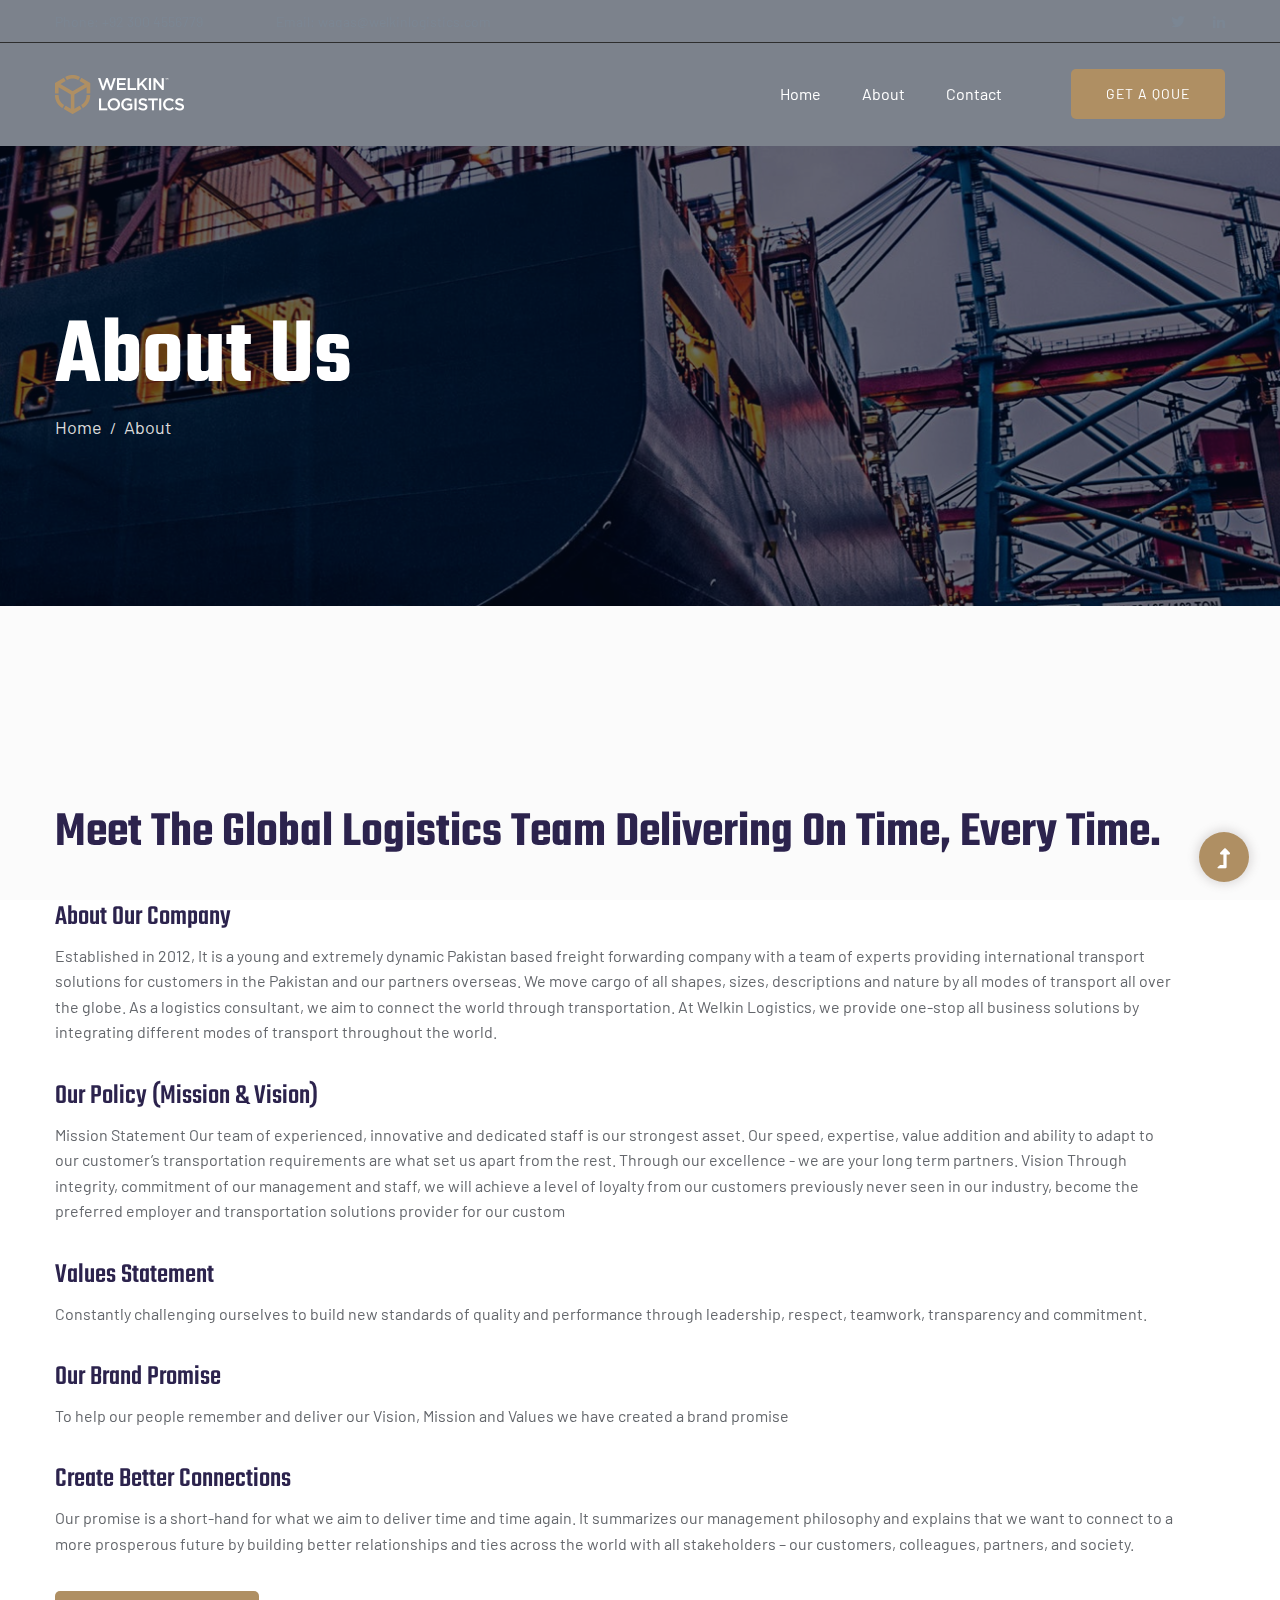
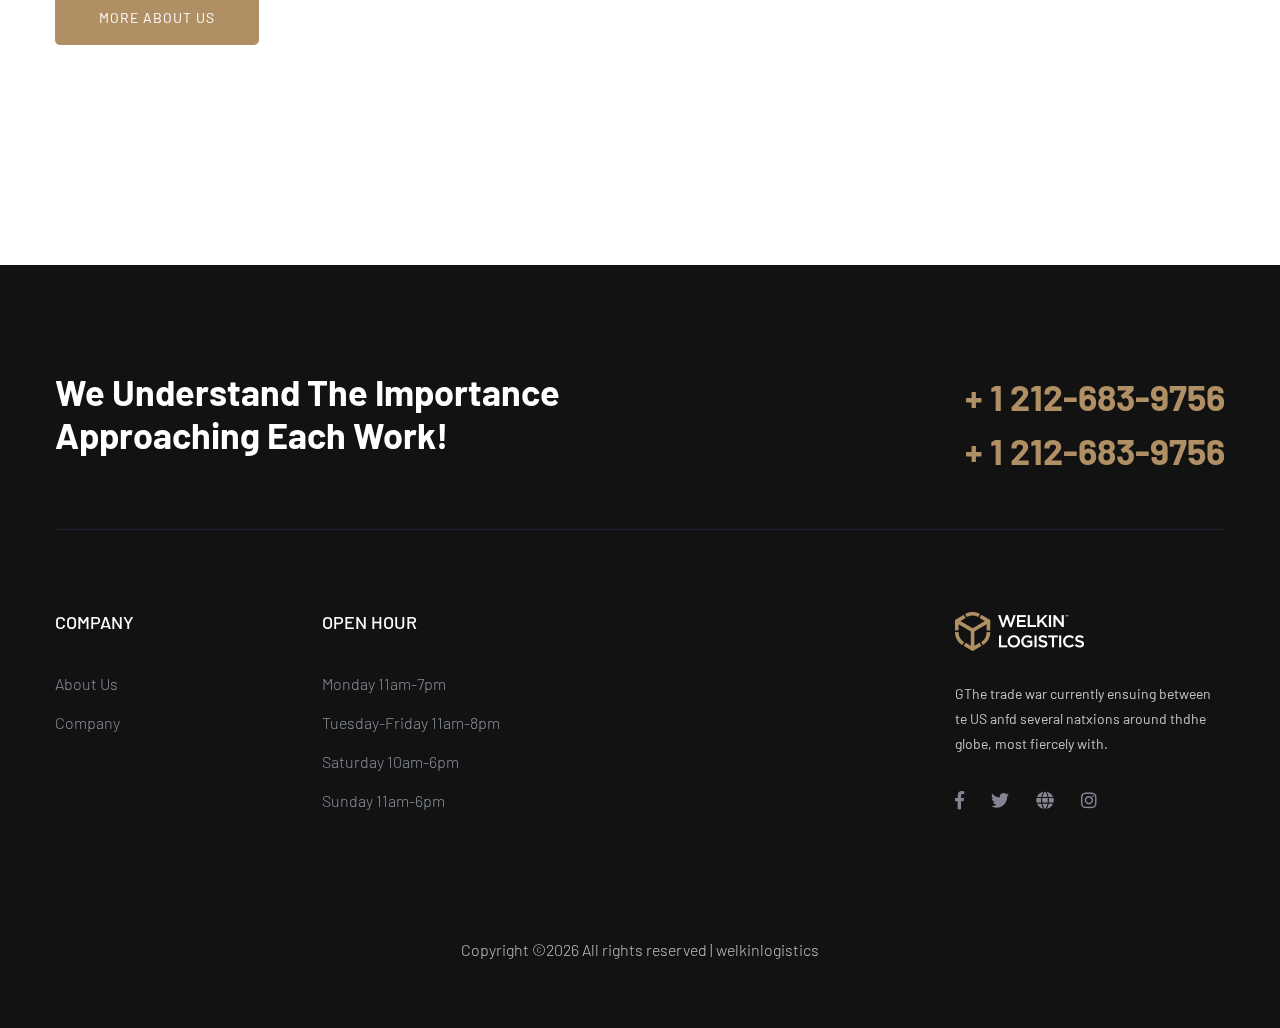
==== about.html @ c863dfc1 "intial" ====
<!doctype html>
<html class="no-js" lang="zxx">
    <head>
        <meta charset="utf-8">
        <meta http-equiv="x-ua-compatible" content="ie=edge">
        <title>Transportation HTML-5 Template </title>
        <meta name="description" content="">
        <meta name="viewport" content="width=device-width, initial-scale=1">
        <link rel="manifest" href="site.webmanifest">
		<link rel="shortcut icon" type="image/x-icon" href="assets/img/favicon.ico">

		<!-- CSS here -->
            <link rel="stylesheet" href="assets/css/bootstrap.min.css">
            <link rel="stylesheet" href="assets/css/owl.carousel.min.css">
            <link rel="stylesheet" href="assets/css/slicknav.css">
            <link rel="stylesheet" href="assets/css/flaticon.css">
            <link rel="stylesheet" href="assets/css/animate.min.css">
            <link rel="stylesheet" href="assets/css/magnific-popup.css">
            <link rel="stylesheet" href="assets/css/fontawesome-all.min.css">
            <link rel="stylesheet" href="assets/css/themify-icons.css">
            <link rel="stylesheet" href="assets/css/slick.css">
            <link rel="stylesheet" href="assets/css/nice-select.css">
            <link rel="stylesheet" href="assets/css/style.css">
   </head>

   <body>
    <!--? Preloader Start -->
    <div id="preloader-active">
        <div class="preloader d-flex align-items-center justify-content-center">
            <div class="preloader-inner position-relative">
                <div class="preloader-circle"></div>
                <div class="preloader-img pere-text">
                    <img src="assets/img/logo/loder.jpg" alt="">
                </div>
            </div>
        </div>
    </div>
    <!-- Preloader Start -->
    <header>
        <!-- Header Start -->
       <div class="header-area">
            <div class="main-header ">
                <div class="header-top d-none d-lg-block">
                   <div class="container">
                       <div class="col-xl-12">
                            <div class="row d-flex justify-content-between align-items-center">
                                <div class="header-info-left">
                                        <ul>     
                                            <li>Phone: +92 300 4556779</li>
                                            <li>Email: waqas@welkinlogistics.com</li>
                                        </ul>
                                </div>
                                <div class="header-info-right">
                                    <ul class="header-social">    
                                        <li><a href="#"><i class="fab fa-twitter"></i></a></li>
                                    <!--<li><a href="#"><i class="fab fa-facebook-f"></i></a></li>-->
                                    <li><a href="https://www.linkedin.com/company/welkin-logistics"><i class="fab fa-linkedin-in"></i></a></li>
                                    <!--<li> <a href="https://g.co/kgs/FM393j"><i class="fab fa-google-plus-g"></i></a></li>-->
                                    </ul>
                                </div>
                            </div>
                       </div>
                   </div>
                </div>
               <div class="header-bottom  header-sticky">
                    <div class="container">
                        <div class="row align-items-center">
                            <!-- Logo -->
                            <div class="col-xl-2 col-lg-2">
                                <div class="logo">
                                    <a href="index.html"><img src="assets/img/logo/logo.png" alt=""></a>
                                </div>
                            </div>
                            <div class="col-xl-10 col-lg-10">
                                <div class="menu-wrapper  d-flex align-items-center justify-content-end">
                                    <!-- Main-menu -->
                                    <div class="main-menu d-none d-lg-block">
                                        <nav> 
                                            <ul id="navigation">                                                                                          
                                                <li><a href="index.html">Home</a></li>
                                                <li><a href="about.html">About</a></li>
                                                <li><a href="contact.html">Contact</a></li>
                                            </ul>
                                        </nav>
                                    </div>
                                    <!-- Header-btn -->
                                    <div class="header-right-btn d-none d-lg-block ml-20">
                                        <a href="contact.html" class="btn header-btn">Get A Qoue</a>
                                    </div>
                                </div>
                            </div> 
                            <!-- Mobile Menu -->
                            <div class="col-12">
                                <div class="mobile_menu d-block d-lg-none"></div>
                            </div>
                        </div>
                    </div>
               </div>
            </div>
       </div>
        <!-- Header End -->
    </header>
    <main>
        <!--? slider Area Start-->
        <div class="slider-area ">
            <div class="single-slider hero-overly slider-height2 d-flex align-items-center" data-background="assets/img/hero/about.jpg">
                <div class="container">
                    <div class="row">
                        <div class="col-xl-12">
                            <div class="hero-cap">
                                <h2>About us</h2>
                                <nav aria-label="breadcrumb">
                                    <ol class="breadcrumb">
                                        <li class="breadcrumb-item"><a href="index.html">Home</a></li>
                                        <li class="breadcrumb-item"><a href="#">About</a></li> 
                                    </ol>
                                </nav>
                            </div>
                        </div>
                    </div>
                </div>
            </div>
        </div>
        <!-- slider Area End-->
        <!--? About Area Start -->
        <div class="about-low-area section-padding30">
            <div class="container">
                <div class="row">
                    <div class="col-lg-12 col-md-12">
                        <div class="about-caption mb-50">
                            <!-- Section Tittle -->
                            <div class="section-tittle mb-35">
                                
                                <h2>Meet the Global Logistics Team Delivering On Time, Every Time.</h2>
                            </div>
							<h3>About Our Company</h3>
                            <p>Established in 2012, It is a young and extremely dynamic Pakistan based freight forwarding company with a team of experts providing international transport solutions for customers in the Pakistan and our partners overseas. We move cargo of all shapes, sizes, descriptions and nature by all modes of transport all over the globe. As a logistics consultant, we aim to connect the world through transportation. At Welkin Logistics, we provide one-stop all business solutions by integrating different modes of transport throughout the world.</p>
                            <h3>Our Policy (Mission & Vision)</h3>
							<p>Mission Statement Our team of experienced, innovative and dedicated staff is our strongest asset. Our speed, expertise, value addition and ability to adapt to our customer’s transportation requirements are what set us apart from the rest. Through our excellence - we are your long term partners. Vision Through integrity, commitment of our management and staff, we will achieve a level of loyalty from our customers previously never seen in our industry, become the preferred employer and transportation solutions provider for our custom</p>
							<h3>Values Statement</h3>
							<p>Constantly challenging ourselves to build new standards of quality and performance through leadership, respect, teamwork, transparency and commitment.</p>
							<h3>Our Brand Promise</h3>
							<p>To help our people remember and deliver our Vision, Mission and Values we have created a brand promise</p>
							<h3>Create Better Connections</h3>
							<p>Our promise is a short-hand for what we aim to deliver time and time again. It summarizes our management philosophy and explains that we want to connect to a more prosperous future by building better relationships and ties across the world with all stakeholders – our customers, colleagues, partners, and society.</p>
							<a href="about.html" class="btn">More About Us</a>
                        </div>
                    </div>
                    
					
					
                </div>
            </div>
        </div>
        <!-- About Area End -->

    </main>
    <footer>
        <!--? Footer Start-->
        <div class="footer-area footer-bg">
           <div class="container">
                <div class="footer-top footer-padding">
                    <!-- footer Heading -->
                    <div class="footer-heading">
                        <div class="row justify-content-between">
                            <div class="col-xl-6 col-lg-8 col-md-8">
                                <div class="wantToWork-caption wantToWork-caption2">
                                    <h2>We Understand The Importance Approaching Each Work!</h2>
                                </div>
                            </div>
                            <div class="col-xl-3 col-lg-4">
                                <span class="contact-number f-right">+ 1 212-683-9756</span>
                                <span class="contact-number f-right">+ 1 212-683-9756</span>
                            </div>
                        </div>
                    </div>
                    <!-- Footer Menu -->
                    <div class="row d-flex justify-content-between">
                        <div class="col-xl-2 col-lg-2 col-md-4 col-sm-6">
                            <div class="single-footer-caption mb-50">
                                <div class="footer-tittle">
                                    <h4>COMPANY</h4>
                                    <ul>
                                        <li><a href="#">About Us</a></li>
                                        <li><a href="#">Company</a></li>
                                        
                                    </ul>
                                </div>
                            </div>
                        </div>
                        <div class="col-xl-3 col-lg-3 col-md-4 col-sm-6">
                            <div class="single-footer-caption mb-50">
                                <div class="footer-tittle">
                                    <h4>Open hour</h4>
                                    <ul>
                                        <li><a href="#">Monday 11am-7pm</a></li>
                                        <li><a href="#"> Tuesday-Friday 11am-8pm</a></li>
                                        <li><a href="#"> Saturday 10am-6pm</a></li>
                                        <li><a href="#"> Sunday 11am-6pm</a></li>
                                    </ul>
                                </div>
                            </div>
                        </div>
                        <div class="col-xl-2 col-lg-3 col-md-4 col-sm-6">
                            <div class="single-footer-caption mb-50">
                                <div class="footer-tittle">
                                    <!--<h4>RESOURCES</h4>
                                    <ul>
                                        <li><a href="#">Home Insurance</a></li>
                                        <li><a href="#">Travel Insurance</a></li>
                                        <li><a href="#"> Car Insurance</a></li>
                                        <li><a href="#"> Business Insurance</a></li>
                                        <li><a href="#"> Heal Insurance</a></li>
                                    </ul>-->
                                </div>
                            </div>
                        </div>
                        <div class="col-xl-3 col-lg-4 col-md-5 col-sm-6">
                            <div class="single-footer-caption mb-50">
                                <!-- logo -->
                                <div class="footer-logo">
                                    <a href="index.html"><img src="assets/img/logo/logo2_footer.png" alt=""></a>
                                </div>
                                <div class="footer-tittle">
                                    <div class="footer-pera">
                                        <p class="info1">GThe trade war currently ensuing between te US anfd several natxions around thdhe globe, most fiercely with.</p>
                                    </div>
                                </div>
                                <!-- Footer Social -->
                                <div class="footer-social ">
                                    <a href="https://www.facebook.com/sai4ull"><i class="fab fa-facebook-f"></i></a>
                                    <a href=""><i class="fab fa-twitter"></i></a>
                                    <a href="#"><i class="fas fa-globe"></i></a>
                                    <a href="#"><i class="fab fa-instagram"></i></a>
                                </div>
                            </div>
                        </div>
                    </div>
                </div>
                <!-- Footer Bottom -->
                <div class="footer-bottom">
                    <div class="row d-flex align-items-center">
                        <div class="col-lg-12">
                            <div class="footer-copy-right text-center">
                                <p><!-- Link back to Colorlib can't be removed. Template is licensed under CC BY 3.0. -->
  Copyright &copy;<script>document.write(new Date().getFullYear());</script> All rights reserved | welkinlogistics </a>
  <!-- Link back to Colorlib can't be removed. Template is licensed under CC BY 3.0. --></p>
                            </div>
                        </div>
                    </div>
                </div>
           </div>
        </div>
        <!-- Footer End-->
    </footer>
    <!-- Scroll Up -->
    <div id="back-top" >
        <a title="Go to Top" href="#"> <i class="fas fa-level-up-alt"></i></a>
    </div>

    <!-- JS here -->
		<!-- All JS Custom Plugins Link Here here -->
        <script src="./assets/js/vendor/modernizr-3.5.0.min.js"></script>
		<!-- Jquery, Popper, Bootstrap -->
		<script src="./assets/js/vendor/jquery-1.12.4.min.js"></script>
        <script src="./assets/js/popper.min.js"></script>
        <script src="./assets/js/bootstrap.min.js"></script>
	    <!-- Jquery Mobile Menu -->
        <script src="./assets/js/jquery.slicknav.min.js"></script>

		<!-- Jquery Slick , Owl-Carousel Plugins -->
        <script src="./assets/js/owl.carousel.min.js"></script>
        <script src="./assets/js/slick.min.js"></script>
		<!-- One Page, Animated-HeadLin -->
        <script src="./assets/js/wow.min.js"></script>
		<script src="./assets/js/animated.headline.js"></script>
        <script src="./assets/js/jquery.magnific-popup.js"></script>

		<!-- Nice-select, sticky -->
        <script src="./assets/js/jquery.nice-select.min.js"></script>
		<script src="./assets/js/jquery.sticky.js"></script>
        
        <!-- contact js -->
        <script src="./assets/js/contact.js"></script>
        <script src="./assets/js/jquery.form.js"></script>
        <script src="./assets/js/jquery.validate.min.js"></script>
        <script src="./assets/js/mail-script.js"></script>
        <script src="./assets/js/jquery.ajaxchimp.min.js"></script>
        
		<!-- Jquery Plugins, main Jquery -->	
        <script src="./assets/js/plugins.js"></script>
        <script src="./assets/js/main.js"></script>
        
    </body>
</html>
---- assets/css/flaticon.css ----
/*
  	Flaticon icon font: Flaticon
  	Creation date: 07/04/2020 05:31
  	*/

@font-face {
  font-family: "Flaticon";
  src: url("../fonts/Flaticon.eot");
  src: url("../fonts/Flaticon.eot?#iefix") format("embedded-opentype"),
       url("../fonts/Flaticon.woff2") format("woff2"),
       url("../fonts/Flaticon.woff") format("woff"),
       url("../fonts/Flaticon.ttf") format("truetype"),
       url("../fonts/Flaticon.svg#Flaticon") format("svg");
  font-weight: normal;
  font-style: normal;
}

@media screen and (-webkit-min-device-pixel-ratio:0) {
  @font-face {
    font-family: "Flaticon";
    src: url("../fonts/Flaticon.svg#Flaticon") format("svg");
  }
}

[class^="flaticon-"]:before, [class*=" flaticon-"]:before,
[class^="flaticon-"]:after, [class*=" flaticon-"]:after {   
  font-family: Flaticon;
font-style: normal;
}

.flaticon-shipped:before { content: "\f100"; }
.flaticon-ship:before { content: "\f101"; }
.flaticon-plane:before { content: "\f102"; }
.flaticon-support:before { content: "\f103"; }
.flaticon-clock:before { content: "\f104"; }
.flaticon-place:before { content: "\f105"; }
---- assets/css/themify-icons.css ----
@font-face {
	font-family: 'themify';
	src:url('../fonts/themify.eot?-fvbane');


	src:url('../fonts/themify.eot?#iefix-fvbane') format('embedded-opentype'),
		url('../fonts/themify.woff?-fvbane') format('woff'),
		url('../fonts/themify.ttf?-fvbane') format('truetype'),
		url('../fonts/themify.svg?-fvbane#themify') format('svg');
	font-weight: normal;
	font-style: normal;
}

[class^="ti-"], [class*=" ti-"] {
	font-family: 'themify';
	speak: none;
	font-style: normal;
	font-weight: normal;
	font-variant: normal;
	text-transform: none;
	line-height: 1;

	/* Better Font Rendering =========== */
	-webkit-font-smoothing: antialiased;
	-moz-osx-font-smoothing: grayscale;
}

.ti-wand:before {
	content: "\e600";
}
.ti-volume:before {
	content: "\e601";
}
.ti-user:before {
	content: "\e602";
}
.ti-unlock:before {
	content: "\e603";
}
.ti-unlink:before {
	content: "\e604";
}
.ti-trash:before {
	content: "\e605";
}
.ti-thought:before {
	content: "\e606";
}
.ti-target:before {
	content: "\e607";
}
.ti-tag:before {
	content: "\e608";
}
.ti-tablet:before {
	content: "\e609";
}
.ti-star:before {
	content: "\e60a";
}
.ti-spray:before {
	content: "\e60b";
}
.ti-signal:before {
	content: "\e60c";
}
.ti-shopping-cart:before {
	content: "\e60d";
}
.ti-shopping-cart-full:before {
	content: "\e60e";
}
.ti-settings:before {
	content: "\e60f";
}
.ti-search:before {
	content: "\e610";
}
.ti-zoom-in:before {
	content: "\e611";
}
.ti-zoom-out:before {
	content: "\e612";
}
.ti-cut:before {
	content: "\e613";
}
.ti-ruler:before {
	content: "\e614";
}
.ti-ruler-pencil:before {
	content: "\e615";
}
.ti-ruler-alt:before {
	content: "\e616";
}
.ti-bookmark:before {
	content: "\e617";
}
.ti-bookmark-alt:before {
	content: "\e618";
}
.ti-reload:before {
	content: "\e619";
}
.ti-plus:before {
	content: "\e61a";
}
.ti-pin:before {
	content: "\e61b";
}
.ti-pencil:before {
	content: "\e61c";
}
.ti-pencil-alt:before {
	content: "\e61d";
}
.ti-paint-roller:before {
	content: "\e61e";
}
.ti-paint-bucket:before {
	content: "\e61f";
}
.ti-na:before {
	content: "\e620";
}
.ti-mobile:before {
	content: "\e621";
}
.ti-minus:before {
	content: "\e622";
}
.ti-medall:before {
	content: "\e623";
}
.ti-medall-alt:before {
	content: "\e624";
}
.ti-marker:before {
	content: "\e625";
}
.ti-marker-alt:before {
	content: "\e626";
}
.ti-arrow-up:before {
	content: "\e627";
}
.ti-arrow-right:before {
	content: "\e628";
}
.ti-arrow-left:before {
	content: "\e629";
}
.ti-arrow-down:before {
	content: "\e62a";
}
.ti-lock:before {
	content: "\e62b";
}
.ti-location-arrow:before {
	content: "\e62c";
}
.ti-link:before {
	content: "\e62d";
}
.ti-layout:before {
	content: "\e62e";
}
.ti-layers:before {
	content: "\e62f";
}
.ti-layers-alt:before {
	content: "\e630";
}
.ti-key:before {
	content: "\e631";
}
.ti-import:before {
	content: "\e632";
}
.ti-image:before {
	content: "\e633";
}
.ti-heart:before {
	content: "\e634";
}
.ti-heart-broken:before {
	content: "\e635";
}
.ti-hand-stop:before {
	content: "\e636";
}
.ti-hand-open:before {
	content: "\e637";
}
.ti-hand-drag:before {
	content: "\e638";
}
.ti-folder:before {
	content: "\e639";
}
.ti-flag:before {
	content: "\e63a";
}
.ti-flag-alt:before {
	content: "\e63b";
}
.ti-flag-alt-2:before {
	content: "\e63c";
}
.ti-eye:before {
	content: "\e63d";
}
.ti-export:before {
	content: "\e63e";
}
.ti-exchange-vertical:before {
	content: "\e63f";
}
.ti-desktop:before {
	content: "\e640";
}
.ti-cup:before {
	content: "\e641";
}
.ti-crown:before {
	content: "\e642";
}
.ti-comments:before {
	content: "\e643";
}
.ti-comment:before {
	content: "\e644";
}
.ti-comment-alt:before {
	content: "\e645";
}
.ti-close:before {
	content: "\e646";
}
.ti-clip:before {
	content: "\e647";
}
.ti-angle-up:before {
	content: "\e648";
}
.ti-angle-right:before {
	content: "\e649";
}
.ti-angle-left:before {
	content: "\e64a";
}
.ti-angle-down:before {
	content: "\e64b";
}
.ti-check:before {
	content: "\e64c";
}
.ti-check-box:before {
	content: "\e64d";
}
.ti-camera:before {
	content: "\e64e";
}
.ti-announcement:before {
	content: "\e64f";
}
.ti-brush:before {
	content: "\e650";
}
.ti-briefcase:before {
	content: "\e651";
}
.ti-bolt:before {
	content: "\e652";
}
.ti-bolt-alt:before {
	content: "\e653";
}
.ti-blackboard:before {
	content: "\e654";
}
.ti-bag:before {
	content: "\e655";
}
.ti-move:before {
	content: "\e656";
}
.ti-arrows-vertical:before {
	content: "\e657";
}
.ti-arrows-horizontal:before {
	content: "\e658";
}
.ti-fullscreen:before {
	content: "\e659";
}
.ti-arrow-top-right:before {
	content: "\e65a";
}
.ti-arrow-top-left:before {
	content: "\e65b";
}
.ti-arrow-circle-up:before {
	content: "\e65c";
}
.ti-arrow-circle-right:before {
	content: "\e65d";
}
.ti-arrow-circle-left:before {
	content: "\e65e";
}
.ti-arrow-circle-down:before {
	content: "\e65f";
}
.ti-angle-double-up:before {
	content: "\e660";
}
.ti-angle-double-right:before {
	content: "\e661";
}
.ti-angle-double-left:before {
	content: "\e662";
}
.ti-angle-double-down:before {
	content: "\e663";
}
.ti-zip:before {
	content: "\e664";
}
.ti-world:before {
	content: "\e665";
}
.ti-wheelchair:before {
	content: "\e666";
}
.ti-view-list:before {
	content: "\e667";
}
.ti-view-list-alt:before {
	content: "\e668";
}
.ti-view-grid:before {
	content: "\e669";
}
.ti-uppercase:before {
	content: "\e66a";
}
.ti-upload:before {
	content: "\e66b";
}
.ti-underline:before {
	content: "\e66c";
}
.ti-truck:before {
	content: "\e66d";
}
.ti-timer:before {
	content: "\e66e";
}
.ti-ticket:before {
	content: "\e66f";
}
.ti-thumb-up:before {
	content: "\e670";
}
.ti-thumb-down:before {
	content: "\e671";
}
.ti-text:before {
	content: "\e672";
}
.ti-stats-up:before {
	content: "\e673";
}
.ti-stats-down:before {
	content: "\e674";
}
.ti-split-v:before {
	content: "\e675";
}
.ti-split-h:before {
	content: "\e676";
}
.ti-smallcap:before {
	content: "\e677";
}
.ti-shine:before {
	content: "\e678";
}
.ti-shift-right:before {
	content: "\e679";
}
.ti-shift-left:before {
	content: "\e67a";
}
.ti-shield:before {
	content: "\e67b";
}
.ti-notepad:before {
	content: "\e67c";
}
.ti-server:before {
	content: "\e67d";
}
.ti-quote-right:before {
	content: "\e67e";
}
.ti-quote-left:before {
	content: "\e67f";
}
.ti-pulse:before {
	content: "\e680";
}
.ti-printer:before {
	content: "\e681";
}
.ti-power-off:before {
	content: "\e682";
}
.ti-plug:before {
	content: "\e683";
}
.ti-pie-chart:before {
	content: "\e684";
}
.ti-paragraph:before {
	content: "\e685";
}
.ti-panel:before {
	content: "\e686";
}
.ti-package:before {
	content: "\e687";
}
.ti-music:before {
	content: "\e688";
}
.ti-music-alt:before {
	content: "\e689";
}
.ti-mouse:before {
	content: "\e68a";
}
.ti-mouse-alt:before {
	content: "\e68b";
}
.ti-money:before {
	content: "\e68c";
}
.ti-microphone:before {
	content: "\e68d";
}
.ti-menu:before {
	content: "\e68e";
}
.ti-menu-alt:before {
	content: "\e68f";
}
.ti-map:before {
	content: "\e690";
}
.ti-map-alt:before {
	content: "\e691";
}
.ti-loop:before {
	content: "\e692";
}
.ti-location-pin:before {
	content: "\e693";
}
.ti-list:before {
	content: "\e694";
}
.ti-light-bulb:before {
	content: "\e695";
}
.ti-Italic:before {
	content: "\e696";
}
.ti-info:before {
	content: "\e697";
}
.ti-infinite:before {
	content: "\e698";
}
.ti-id-badge:before {
	content: "\e699";
}
.ti-hummer:before {
	content: "\e69a";
}
.ti-home:before {
	content: "\e69b";
}
.ti-help:before {
	content: "\e69c";
}
.ti-headphone:before {
	content: "\e69d";
}
.ti-harddrives:before {
	content: "\e69e";
}
.ti-harddrive:before {
	content: "\e69f";
}
.ti-gift:before {
	content: "\e6a0";
}
.ti-game:before {
	content: "\e6a1";
}
.ti-filter:before {
	content: "\e6a2";
}
.ti-files:before {
	content: "\e6a3";
}
.ti-file:before {
	content: "\e6a4";
}
.ti-eraser:before {
	content: "\e6a5";
}
.ti-envelope:before {
	content: "\e6a6";
}
.ti-download:before {
	content: "\e6a7";
}
.ti-direction:before {
	content: "\e6a8";
}
.ti-direction-alt:before {
	content: "\e6a9";
}
.ti-dashboard:before {
	content: "\e6aa";
}
.ti-control-stop:before {
	content: "\e6ab";
}
.ti-control-shuffle:before {
	content: "\e6ac";
}
.ti-control-play:before {
	content: "\e6ad";
}
.ti-control-pause:before {
	content: "\e6ae";
}
.ti-control-forward:before {
	content: "\e6af";
}
.ti-control-backward:before {
	content: "\e6b0";
}
.ti-cloud:before {
	content: "\e6b1";
}
.ti-cloud-up:before {
	content: "\e6b2";
}
.ti-cloud-down:before {
	content: "\e6b3";
}
.ti-clipboard:before {
	content: "\e6b4";
}
.ti-car:before {
	content: "\e6b5";
}
.ti-calendar:before {
	content: "\e6b6";
}
.ti-book:before {
	content: "\e6b7";
}
.ti-bell:before {
	content: "\e6b8";
}
.ti-basketball:before {
	content: "\e6b9";
}
.ti-bar-chart:before {
	content: "\e6ba";
}
.ti-bar-chart-alt:before {
	content: "\e6bb";
}
.ti-back-right:before {
	content: "\e6bc";
}
.ti-back-left:before {
	content: "\e6bd";
}
.ti-arrows-corner:before {
	content: "\e6be";
}
.ti-archive:before {
	content: "\e6bf";
}
.ti-anchor:before {
	content: "\e6c0";
}
.ti-align-right:before {
	content: "\e6c1";
}
.ti-align-left:before {
	content: "\e6c2";
}
.ti-align-justify:before {
	content: "\e6c3";
}
.ti-align-center:before {
	content: "\e6c4";
}
.ti-alert:before {
	content: "\e6c5";
}
.ti-alarm-clock:before {
	content: "\e6c6";
}
.ti-agenda:before {
	content: "\e6c7";
}
.ti-write:before {
	content: "\e6c8";
}
.ti-window:before {
	content: "\e6c9";
}
.ti-widgetized:before {
	content: "\e6ca";
}
.ti-widget:before {
	content: "\e6cb";
}
.ti-widget-alt:before {
	content: "\e6cc";
}
.ti-wallet:before {
	content: "\e6cd";
}
.ti-video-clapper:before {
	content: "\e6ce";
}
.ti-video-camera:before {
	content: "\e6cf";
}
.ti-vector:before {
	content: "\e6d0";
}
.ti-themify-logo:before {
	content: "\e6d1";
}
.ti-themify-favicon:before {
	content: "\e6d2";
}
.ti-themify-favicon-alt:before {
	content: "\e6d3";
}
.ti-support:before {
	content: "\e6d4";
}
.ti-stamp:before {
	content: "\e6d5";
}
.ti-split-v-alt:before {
	content: "\e6d6";
}
.ti-slice:before {
	content: "\e6d7";
}
.ti-shortcode:before {
	content: "\e6d8";
}
.ti-shift-right-alt:before {
	content: "\e6d9";
}
.ti-shift-left-alt:before {
	content: "\e6da";
}
.ti-ruler-alt-2:before {
	content: "\e6db";
}
.ti-receipt:before {
	content: "\e6dc";
}
.ti-pin2:before {
	content: "\e6dd";
}
.ti-pin-alt:before {
	content: "\e6de";
}
.ti-pencil-alt2:before {
	content: "\e6df";
}
.ti-palette:before {
	content: "\e6e0";
}
.ti-more:before {
	content: "\e6e1";
}
.ti-more-alt:before {
	content: "\e6e2";
}
.ti-microphone-alt:before {
	content: "\e6e3";
}
.ti-magnet:before {
	content: "\e6e4";
}
.ti-line-double:before {
	content: "\e6e5";
}
.ti-line-dotted:before {
	content: "\e6e6";
}
.ti-line-dashed:before {
	content: "\e6e7";
}
.ti-layout-width-full:before {
	content: "\e6e8";
}
.ti-layout-width-default:before {
	content: "\e6e9";
}
.ti-layout-width-default-alt:before {
	content: "\e6ea";
}
.ti-layout-tab:before {
	content: "\e6eb";
}
.ti-layout-tab-window:before {
	content: "\e6ec";
}
.ti-layout-tab-v:before {
	content: "\e6ed";
}
.ti-layout-tab-min:before {
	content: "\e6ee";
}
.ti-layout-slider:before {
	content: "\e6ef";
}
.ti-layout-slider-alt:before {
	content: "\e6f0";
}
.ti-layout-sidebar-right:before {
	content: "\e6f1";
}
.ti-layout-sidebar-none:before {
	content: "\e6f2";
}
.ti-layout-sidebar-left:before {
	content: "\e6f3";
}
.ti-layout-placeholder:before {
	content: "\e6f4";
}
.ti-layout-menu:before {
	content: "\e6f5";
}
.ti-layout-menu-v:before {
	content: "\e6f6";
}
.ti-layout-menu-separated:before {
	content: "\e6f7";
}
.ti-layout-menu-full:before {
	content: "\e6f8";
}
.ti-layout-media-right-alt:before {
	content: "\e6f9";
}
.ti-layout-media-right:before {
	content: "\e6fa";
}
.ti-layout-media-overlay:before {
	content: "\e6fb";
}
.ti-layout-media-overlay-alt:before {
	content: "\e6fc";
}
.ti-layout-media-overlay-alt-2:before {
	content: "\e6fd";
}
.ti-layout-media-left-alt:before {
	content: "\e6fe";
}
.ti-layout-media-left:before {
	content: "\e6ff";
}
.ti-layout-media-center-alt:before {
	content: "\e700";
}
.ti-layout-media-center:before {
	content: "\e701";
}
.ti-layout-list-thumb:before {
	content: "\e702";
}
.ti-layout-list-thumb-alt:before {
	content: "\e703";
}
.ti-layout-list-post:before {
	content: "\e704";
}
.ti-layout-list-large-image:before {
	content: "\e705";
}
.ti-layout-line-solid:before {
	content: "\e706";
}
.ti-layout-grid4:before {
	content: "\e707";
}
.ti-layout-grid3:before {
	content: "\e708";
}
.ti-layout-grid2:before {
	content: "\e709";
}
.ti-layout-grid2-thumb:before {
	content: "\e70a";
}
.ti-layout-cta-right:before {
	content: "\e70b";
}
.ti-layout-cta-left:before {
	content: "\e70c";
}
.ti-layout-cta-center:before {
	content: "\e70d";
}
.ti-layout-cta-btn-right:before {
	content: "\e70e";
}
.ti-layout-cta-btn-left:before {
	content: "\e70f";
}
.ti-layout-column4:before {
	content: "\e710";
}
.ti-layout-column3:before {
	content: "\e711";
}
.ti-layout-column2:before {
	content: "\e712";
}
.ti-layout-accordion-separated:before {
	content: "\e713";
}
.ti-layout-accordion-merged:before {
	content: "\e714";
}
.ti-layout-accordion-list:before {
	content: "\e715";
}
.ti-ink-pen:before {
	content: "\e716";
}
.ti-info-alt:before {
	content: "\e717";
}
.ti-help-alt:before {
	content: "\e718";
}
.ti-headphone-alt:before {
	content: "\e719";
}
.ti-hand-point-up:before {
	content: "\e71a";
}
.ti-hand-point-right:before {
	content: "\e71b";
}
.ti-hand-point-left:before {
	content: "\e71c";
}
.ti-hand-point-down:before {
	content: "\e71d";
}
.ti-gallery:before {
	content: "\e71e";
}
.ti-face-smile:before {
	content: "\e71f";
}
.ti-face-sad:before {
	content: "\e720";
}
.ti-credit-card:before {
	content: "\e721";
}
.ti-control-skip-forward:before {
	content: "\e722";
}
.ti-control-skip-backward:before {
	content: "\e723";
}
.ti-control-record:before {
	content: "\e724";
}
.ti-control-eject:before {
	content: "\e725";
}
.ti-comments-smiley:before {
	content: "\e726";
}
.ti-brush-alt:before {
	content: "\e727";
}
.ti-youtube:before {
	content: "\e728";
}
.ti-vimeo:before {
	content: "\e729";
}
.ti-twitter:before {
	content: "\e72a";
}
.ti-time:before {
	content: "\e72b";
}
.ti-tumblr:before {
	content: "\e72c";
}
.ti-skype:before {
	content: "\e72d";
}
.ti-share:before {
	content: "\e72e";
}
.ti-share-alt:before {
	content: "\e72f";
}
.ti-rocket:before {
	content: "\e730";
}
.ti-pinterest:before {
	content: "\e731";
}
.ti-new-window:before {
	content: "\e732";
}
.ti-microsoft:before {
	content: "\e733";
}
.ti-list-ol:before {
	content: "\e734";
}
.ti-linkedin:before {
	content: "\e735";
}
.ti-layout-sidebar-2:before {
	content: "\e736";
}
.ti-layout-grid4-alt:before {
	content: "\e737";
}
.ti-layout-grid3-alt:before {
	content: "\e738";
}
.ti-layout-grid2-alt:before {
	content: "\e739";
}
.ti-layout-column4-alt:before {
	content: "\e73a";
}
.ti-layout-column3-alt:before {
	content: "\e73b";
}
.ti-layout-column2-alt:before {
	content: "\e73c";
}
.ti-instagram:before {
	content: "\e73d";
}
.ti-google:before {
	content: "\e73e";
}
.ti-github:before {
	content: "\e73f";
}
.ti-flickr:before {
	content: "\e740";
}
.ti-facebook:before {
	content: "\e741";
}
.ti-dropbox:before {
	content: "\e742";
}
.ti-dribbble:before {
	content: "\e743";
}
.ti-apple:before {
	content: "\e744";
}
.ti-android:before {
	content: "\e745";
}
.ti-save:before {
	content: "\e746";
}
.ti-save-alt:before {
	content: "\e747";
}
.ti-yahoo:before {
	content: "\e748";
}
.ti-wordpress:before {
	content: "\e749";
}
.ti-vimeo-alt:before {
	content: "\e74a";
}
.ti-twitter-alt:before {
	content: "\e74b";
}
.ti-tumblr-alt:before {
	content: "\e74c";
}
.ti-trello:before {
	content: "\e74d";
}
.ti-stack-overflow:before {
	content: "\e74e";
}
.ti-soundcloud:before {
	content: "\e74f";
}
.ti-sharethis:before {
	content: "\e750";
}
.ti-sharethis-alt:before {
	content: "\e751";
}
.ti-reddit:before {
	content: "\e752";
}
.ti-pinterest-alt:before {
	content: "\e753";
}
.ti-microsoft-alt:before {
	content: "\e754";
}
.ti-linux:before {
	content: "\e755";
}
.ti-jsfiddle:before {
	content: "\e756";
}
.ti-joomla:before {
	content: "\e757";
}
.ti-html5:before {
	content: "\e758";
}
.ti-flickr-alt:before {
	content: "\e759";
}
.ti-email:before {
	content: "\e75a";
}
.ti-drupal:before {
	content: "\e75b";
}
.ti-dropbox-alt:before {
	content: "\e75c";
}
.ti-css3:before {
	content: "\e75d";
}
.ti-rss:before {
	content: "\e75e";
}
.ti-rss-alt:before {
	content: "\e75f";
}
---- assets/css/nice-select.css ----
.nice-select {
  -webkit-tap-highlight-color: transparent;
  background-color: #fff;
  border-radius: 5px;
  border: solid 1px #e8e8e8;
  box-sizing: border-box;
  clear: both;
  cursor: pointer;
  display: block;
  float: left;
  font-family: inherit;
  font-size: 14px;
  font-weight: normal;
  height: 42px;
  line-height: 40px;
  outline: none;
  padding-left: 18px;
  padding-right: 30px;
  position: relative;
  text-align: left !important;
  -webkit-transition: all 0.2s ease-in-out;
  transition: all 0.2s ease-in-out;
  -webkit-user-select: none;
     -moz-user-select: none;
      -ms-user-select: none;
          user-select: none;
  white-space: nowrap;
  width: auto; }
  .nice-select:hover {
    border-color: #dbdbdb; }
  .nice-select:active, .nice-select.open, .nice-select:focus {
    border-color: #999; }
  .nice-select:after {
    border-bottom: 2px solid #999;
    border-right: 2px solid #999;
    content: '';
    display: block;
    height: 5px;
    margin-top: -4px;
    pointer-events: none;
    position: absolute;
    right: 12px;
    top: 50%;
    -webkit-transform-origin: 66% 66%;
        -ms-transform-origin: 66% 66%;
            transform-origin: 66% 66%;
    -webkit-transform: rotate(45deg);
        -ms-transform: rotate(45deg);
            transform: rotate(45deg);
    -webkit-transition: all 0.15s ease-in-out;
    transition: all 0.15s ease-in-out;
    width: 5px; }
  .nice-select.open:after {
    -webkit-transform: rotate(-135deg);
        -ms-transform: rotate(-135deg);
            transform: rotate(-135deg); }
  .nice-select.open .list {
    opacity: 1;
    pointer-events: auto;
    -webkit-transform: scale(1) translateY(0);
        -ms-transform: scale(1) translateY(0);
            transform: scale(1) translateY(0); }
  .nice-select.disabled {
    border-color: #ededed;
    color: #999;
    pointer-events: none; }
    .nice-select.disabled:after {
      border-color: #cccccc; }
  .nice-select.wide {
    width: 100%; }
    .nice-select.wide .list {
      left: 0 !important;
      right: 0 !important; }
  .nice-select.right {
    float: right; }
    .nice-select.right .list {
      left: auto;
      right: 0; }
  .nice-select.small {
    font-size: 12px;
    height: 36px;
    line-height: 34px; }
    .nice-select.small:after {
      height: 4px;
      width: 4px; }
    .nice-select.small .option {
      line-height: 34px;
      min-height: 34px; }
  .nice-select .list {
    background-color: #fff;
    border-radius: 5px;
    box-shadow: 0 0 0 1px rgba(68, 68, 68, 0.11);
    box-sizing: border-box;
    margin-top: 4px;
    opacity: 0;
    overflow: hidden;
    padding: 0;
    pointer-events: none;
    position: absolute;
    top: 100%;
    left: 0;
    -webkit-transform-origin: 50% 0;
        -ms-transform-origin: 50% 0;
            transform-origin: 50% 0;
    -webkit-transform: scale(0.75) translateY(-21px);
        -ms-transform: scale(0.75) translateY(-21px);
            transform: scale(0.75) translateY(-21px);
    -webkit-transition: all 0.2s cubic-bezier(0.5, 0, 0, 1.25), opacity 0.15s ease-out;
    transition: all 0.2s cubic-bezier(0.5, 0, 0, 1.25), opacity 0.15s ease-out;
    z-index: 9; }
    .nice-select .list:hover .option:not(:hover) {
      background-color: transparent !important; }
  .nice-select .option {
    cursor: pointer;
    font-weight: 400;
    line-height: 40px;
    list-style: none;
    min-height: 40px;
    outline: none;
    padding-left: 18px;
    padding-right: 29px;
    text-align: left;
    -webkit-transition: all 0.2s;
    transition: all 0.2s; }
    .nice-select .option:hover, .nice-select .option.focus, .nice-select .option.selected.focus {
      background-color: #f6f6f6; }
    .nice-select .option.selected {
      font-weight: bold; }
    .nice-select .option.disabled {
      background-color: transparent;
      color: #999;
      cursor: default; }

.no-csspointerevents .nice-select .list {
  display: none; }

.no-csspointerevents .nice-select.open .list {
  display: block; }
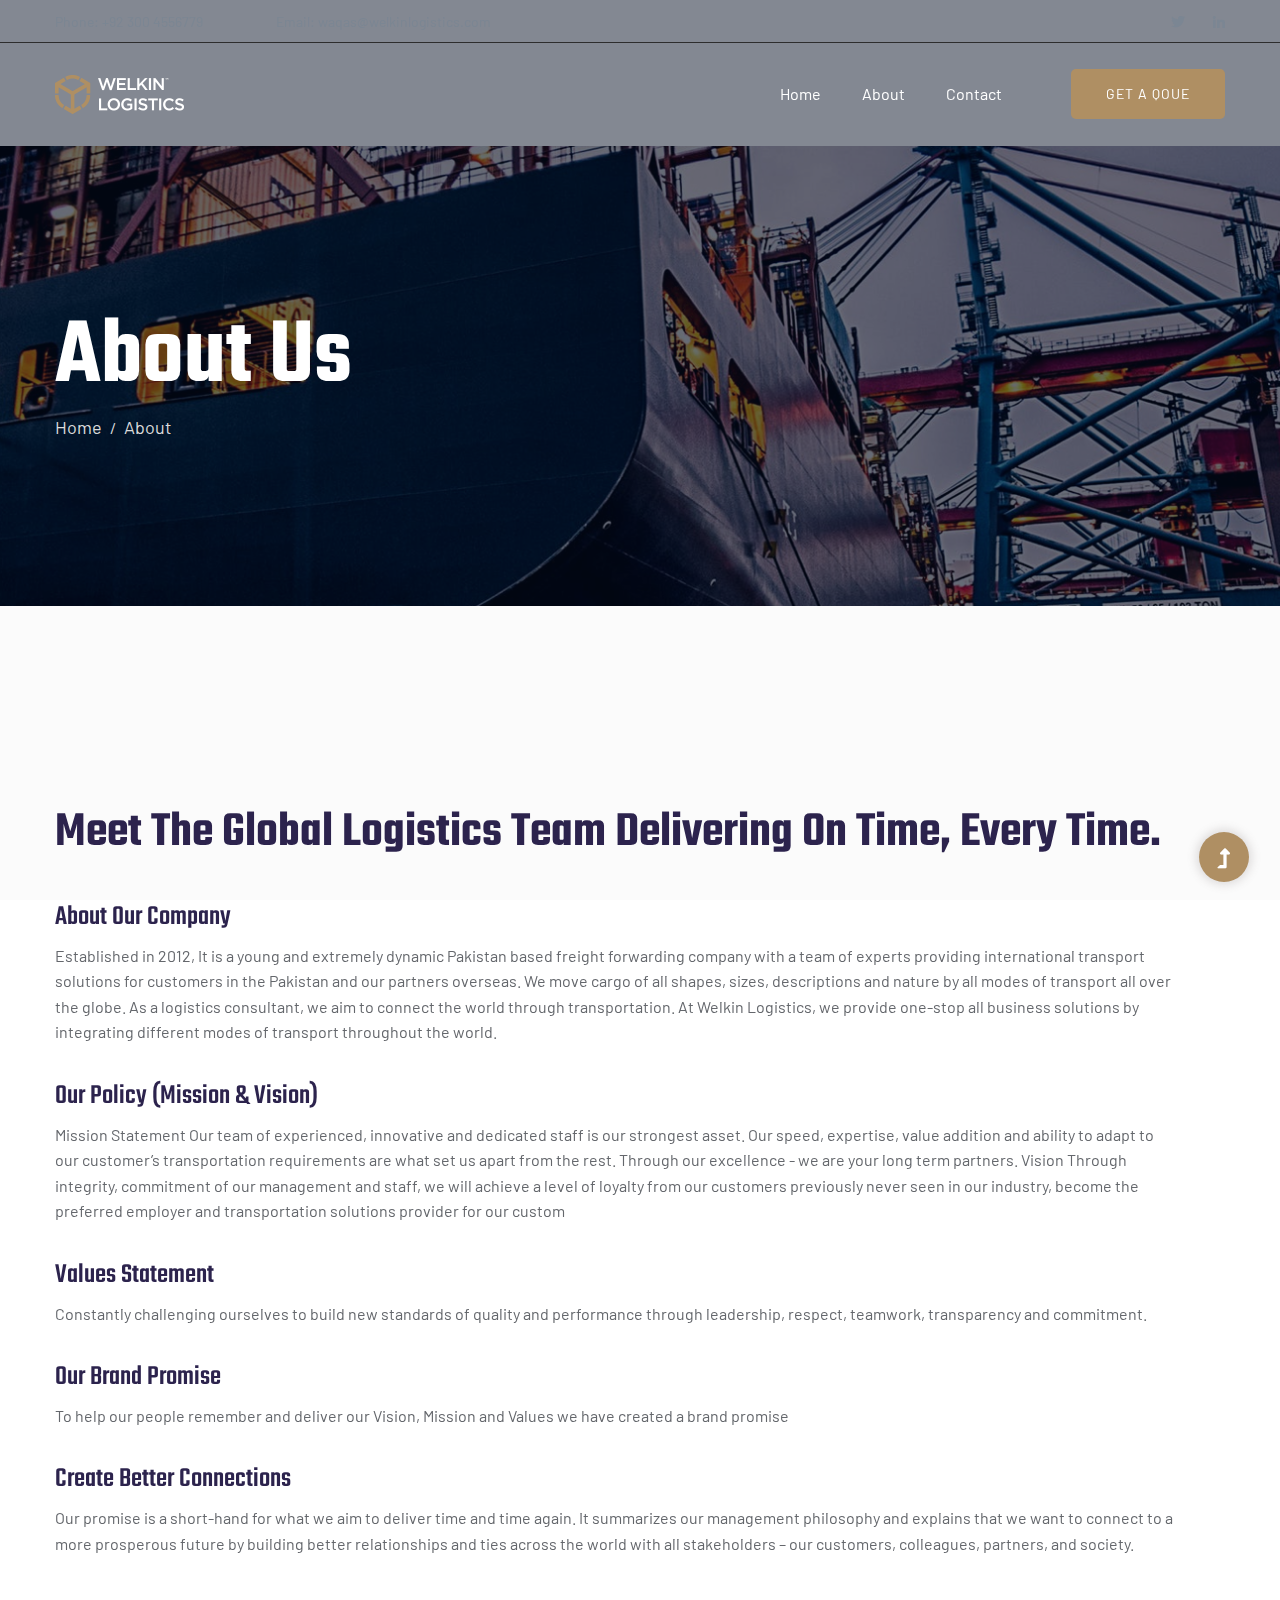
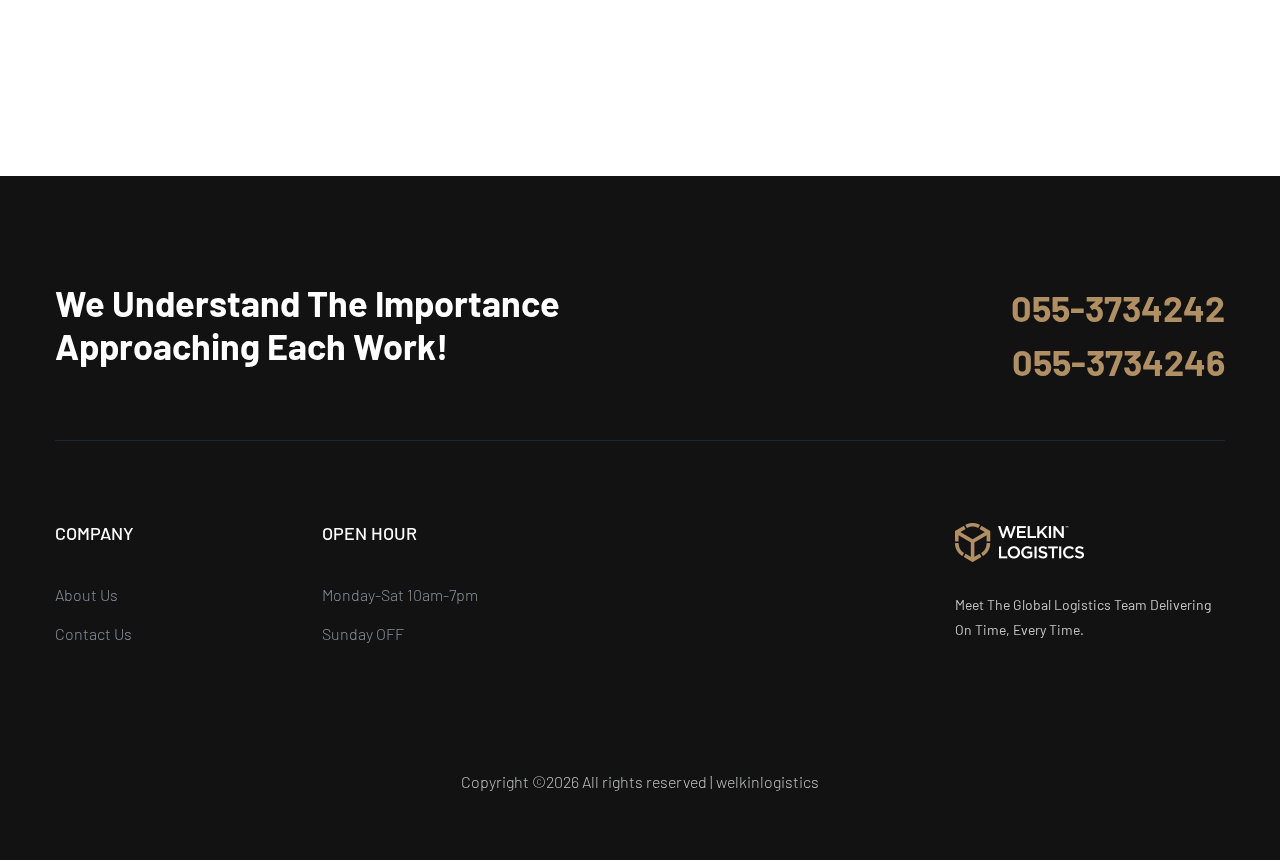
==== commit 69de8130: "final commit" ====
--- a/about.html
+++ b/about.html
@@ -143,7 +143,7 @@
 							<p>To help our people remember and deliver our Vision, Mission and Values we have created a brand promise</p>
 							<h3>Create Better Connections</h3>
 							<p>Our promise is a short-hand for what we aim to deliver time and time again. It summarizes our management philosophy and explains that we want to connect to a more prosperous future by building better relationships and ties across the world with all stakeholders – our customers, colleagues, partners, and society.</p>
-							<a href="about.html" class="btn">More About Us</a>
+			
                         </div>
                     </div>
                     
@@ -156,103 +156,103 @@
 
     </main>
     <footer>
-        <!--? Footer Start-->
-        <div class="footer-area footer-bg">
-           <div class="container">
-                <div class="footer-top footer-padding">
-                    <!-- footer Heading -->
-                    <div class="footer-heading">
-                        <div class="row justify-content-between">
-                            <div class="col-xl-6 col-lg-8 col-md-8">
-                                <div class="wantToWork-caption wantToWork-caption2">
-                                    <h2>We Understand The Importance Approaching Each Work!</h2>
-                                </div>
-                            </div>
-                            <div class="col-xl-3 col-lg-4">
-                                <span class="contact-number f-right">+ 1 212-683-9756</span>
-                                <span class="contact-number f-right">+ 1 212-683-9756</span>
-                            </div>
-                        </div>
-                    </div>
-                    <!-- Footer Menu -->
-                    <div class="row d-flex justify-content-between">
-                        <div class="col-xl-2 col-lg-2 col-md-4 col-sm-6">
-                            <div class="single-footer-caption mb-50">
-                                <div class="footer-tittle">
-                                    <h4>COMPANY</h4>
-                                    <ul>
-                                        <li><a href="#">About Us</a></li>
-                                        <li><a href="#">Company</a></li>
-                                        
-                                    </ul>
-                                </div>
-                            </div>
-                        </div>
-                        <div class="col-xl-3 col-lg-3 col-md-4 col-sm-6">
-                            <div class="single-footer-caption mb-50">
-                                <div class="footer-tittle">
-                                    <h4>Open hour</h4>
-                                    <ul>
-                                        <li><a href="#">Monday 11am-7pm</a></li>
-                                        <li><a href="#"> Tuesday-Friday 11am-8pm</a></li>
-                                        <li><a href="#"> Saturday 10am-6pm</a></li>
-                                        <li><a href="#"> Sunday 11am-6pm</a></li>
-                                    </ul>
-                                </div>
-                            </div>
-                        </div>
-                        <div class="col-xl-2 col-lg-3 col-md-4 col-sm-6">
-                            <div class="single-footer-caption mb-50">
-                                <div class="footer-tittle">
-                                    <!--<h4>RESOURCES</h4>
-                                    <ul>
-                                        <li><a href="#">Home Insurance</a></li>
-                                        <li><a href="#">Travel Insurance</a></li>
-                                        <li><a href="#"> Car Insurance</a></li>
-                                        <li><a href="#"> Business Insurance</a></li>
-                                        <li><a href="#"> Heal Insurance</a></li>
-                                    </ul>-->
-                                </div>
-                            </div>
-                        </div>
-                        <div class="col-xl-3 col-lg-4 col-md-5 col-sm-6">
-                            <div class="single-footer-caption mb-50">
-                                <!-- logo -->
-                                <div class="footer-logo">
-                                    <a href="index.html"><img src="assets/img/logo/logo2_footer.png" alt=""></a>
-                                </div>
-                                <div class="footer-tittle">
-                                    <div class="footer-pera">
-                                        <p class="info1">GThe trade war currently ensuing between te US anfd several natxions around thdhe globe, most fiercely with.</p>
-                                    </div>
-                                </div>
-                                <!-- Footer Social -->
-                                <div class="footer-social ">
-                                    <a href="https://www.facebook.com/sai4ull"><i class="fab fa-facebook-f"></i></a>
-                                    <a href=""><i class="fab fa-twitter"></i></a>
-                                    <a href="#"><i class="fas fa-globe"></i></a>
-                                    <a href="#"><i class="fab fa-instagram"></i></a>
-                                </div>
-                            </div>
-                        </div>
-                    </div>
-                </div>
-                <!-- Footer Bottom -->
-                <div class="footer-bottom">
-                    <div class="row d-flex align-items-center">
-                        <div class="col-lg-12">
-                            <div class="footer-copy-right text-center">
-                                <p><!-- Link back to Colorlib can't be removed. Template is licensed under CC BY 3.0. -->
+    <!--? Footer Start-->
+    <div class="footer-area footer-bg">
+        <div class="container">
+            <div class="footer-top footer-padding">
+                <!-- footer Heading -->
+                <div class="footer-heading">
+                    <div class="row justify-content-between">
+                        <div class="col-xl-6 col-lg-8 col-md-8">
+                            <div class="wantToWork-caption wantToWork-caption2">
+                                <h2>We Understand The Importance Approaching Each Work!</h2>
+                            </div>
+                        </div>
+                        <div class="col-xl-3 col-lg-4">
+                            <span class="contact-number f-right">055-3734242</span>
+                            <span class="contact-number f-right">055-3734246</span>
+                        </div>
+                    </div>
+                </div>
+                <!-- Footer Menu -->
+                <div class="row d-flex justify-content-between">
+                    <div class="col-xl-2 col-lg-2 col-md-4 col-sm-6">
+                        <div class="single-footer-caption mb-50">
+                            <div class="footer-tittle">
+                                <h4>COMPANY</h4>
+                                <ul>
+                                    <li><a href="about.html">About Us</a></li>
+                                    <li><a href="contact.html">Contact Us</a></li>
+                                    
+                                </ul>
+                            </div>
+                        </div>
+                    </div>
+                    <div class="col-xl-3 col-lg-3 col-md-4 col-sm-6">
+                        <div class="single-footer-caption mb-50">
+                            <div class="footer-tittle">
+                                <h4>Open hour</h4>
+                                <ul>
+                                    <li><a href="#">Monday-Sat 10am-7pm</a></li>
+                                    <li><a href="#"> Sunday OFF</a></li>
+                                </ul>
+                            </div>
+                        </div>
+                    </div>
+                    <div class="col-xl-2 col-lg-3 col-md-4 col-sm-6">
+                        <div class="single-footer-caption mb-50">
+                            <div class="footer-tittle">
+                                <!--<h4>RESOURCES</h4>
+                                <ul>
+                                    <li><a href="#">Home Insurance</a></li>
+                                    <li><a href="#">Travel Insurance</a></li>
+                                    <li><a href="#"> Car Insurance</a></li>
+                                    <li><a href="#"> Business Insurance</a></li>
+                                    <li><a href="#"> Heal Insurance</a></li>
+                                </ul> -->
+                            </div>
+                        </div>
+                    </div>
+                    <div class="col-xl-3 col-lg-4 col-md-5 col-sm-6">
+                        <div class="single-footer-caption mb-50">
+                            <!-- logo -->
+                            <div class="footer-logo">
+                                <a href="index.html"><img src="assets/img/logo/logo2_footer.png" alt=""></a>
+                            </div>
+                            <div class="footer-tittle">
+                                <div class="footer-pera">
+                                    <p class="info1">Meet The Global Logistics Team Delivering On Time, Every Time.</p>
+                                </div>
+                            </div>
+                            <!-- Footer Social -->
+                            <div class="footer-social ">
+								 <!-- <a href="https://www.linkedin.com/company/welkin-logistics"><i class="fab fa-linkedin-in"></i></a>
+                               <a ref="https://www.facebook.com/sai4ull"><i class="fab fa-facebook-f"></i></a>
+                                <a href=""><i class="fab fa-twitter"></i></a>
+                                <a href="#"><i class="fas fa-globe"></i></a>
+                                <a href="#"><i class="fab fa-instagram"></i></a>
+								-->
+                            </div>
+                        </div>
+                    </div>
+                </div>
+            </div>
+            <!-- Footer Bottom -->
+            <div class="footer-bottom">
+                <div class="row d-flex align-items-center">
+                    <div class="col-lg-12">
+                        <div class="footer-copy-right text-center">
+                            <p><!-- Link back to Colorlib can't be removed. Template is licensed under CC BY 3.0. -->
   Copyright &copy;<script>document.write(new Date().getFullYear());</script> All rights reserved | welkinlogistics </a>
   <!-- Link back to Colorlib can't be removed. Template is licensed under CC BY 3.0. --></p>
-                            </div>
-                        </div>
-                    </div>
-                </div>
-           </div>
-        </div>
-        <!-- Footer End-->
-    </footer>
+                        </div>
+                    </div>
+                </div>
+            </div>
+        </div>
+    </div>
+    <!-- Footer End-->
+</footer>
     <!-- Scroll Up -->
     <div id="back-top" >
         <a title="Go to Top" href="#"> <i class="fas fa-level-up-alt"></i></a>
--- a/assets/css/style.css
+++ b/assets/css/style.css
@@ -2621,12 +2621,14 @@
         padding:50px 22px
     }
 }
-.categories-area .single-cat::before{
+.categories-area .warehouse::before{
     position:absolute;
     content:"";
     width:100%;
     height:0;
-    background:#af8f63;
+	background:linear-gradient(to top, rgba(175,143,99,0.5), rgba(175,143,99,0.6)),url(../img/service/WAREHOUSING-DISTRIBUTION.jpg) no-repeat center center/cover !important;
+
+   /* background:#af8f63; */
     transition:.6s;
     bottom:0;
     left:0;
@@ -2688,13 +2690,20 @@
 }
 .categories-area .single-cat:hover{
     border:1px solid transparent
+	
+	
 }
 .categories-area .single-cat:hover::before{
     height:100%
 }
+
+.categories-area .single-cat:hover img{
+filter: brightness(0) invert(1)
+}
 .categories-area .single-cat:hover .cat-icon span{
     color:#fff
 }
+
 .categories-area .single-cat:hover .cat-cap h5{
     color:#fff
 }
@@ -2704,6 +2713,7 @@
 .categories-area .single-cat:hover .cat-cap a{
     color:#fff
 }
+
 .contact-form-area .contact-form-wrapper{
     background:#f5f5f5;
     padding:80px;
@@ -5716,4 +5726,147 @@
   top: 0;
   bottom: 0;
   z-index: -1;
-}+}
+/* for customs-clearance */
+.categories-area .customs-clearance::before{
+    position:absolute;
+    content:"";
+    width:100%;
+    height:0;
+	background:linear-gradient(to top, rgba(175,143,99,0.5), rgba(175,143,99,0.6)),url(../img/service/customs-clearance.webp) no-repeat center center/cover !important;
+    transition:.6s;
+    bottom:0;
+    left:0;
+    z-index:-1;
+    border-radius:6px
+}
+
+/* for Port Handling */
+.categories-area .port-handling::before{
+    position:absolute;
+    content:"";
+    width:100%;
+    height:0;
+	background:linear-gradient(to top, rgba(175,143,99,0.5), rgba(175,143,99,0.6)),url(../img/service/port-handling.png) no-repeat center center/cover !important;
+    transition:.6s;
+    bottom:0;
+    left:0;
+    z-index:-1;
+    border-radius:6px
+}
+
+/* for Break Bulk */
+.categories-area .break-bulk::before{
+    position:absolute;
+    content:"";
+    width:100%;
+    height:0;
+	background:linear-gradient(to top, rgba(175,143,99,0.5), rgba(175,143,99,0.6)),url(../img/service/break-bulk.jpg) no-repeat center center/cover !important;
+    transition:.6s;
+    bottom:0;
+    left:0;
+    z-index:-1;
+    border-radius:6px
+}
+
+
+/* for local transport */
+.categories-area .local-transport::before{
+    position:absolute;
+    content:"";
+    width:100%;
+    height:0;
+	background:linear-gradient(to top, rgba(175,143,99,0.5), rgba(175,143,99,0.6)),url(../img/service/local-transport.jpg) no-repeat center center/cover !important;
+    transition:.6s;
+    bottom:0;
+    left:0;
+    z-index:-1;
+    border-radius:6px
+}
+
+/* for Packing and Pallet */
+.categories-area .packing::before{
+    position:absolute;
+    content:"";
+    width:100%;
+    height:0;
+	background:linear-gradient(to top, rgba(175,143,99,0.5), rgba(175,143,99,0.6)),url(../img/service/pallet-packaging.jpg) no-repeat center center/cover !important;
+	transition:.6s;
+    bottom:0;
+    left:0;
+    z-index:-1;
+    border-radius:6px
+}
+
+/* for LCL Consolidation */
+.categories-area .lcl-consolidation::before{
+    position:absolute;
+    content:"";
+    width:100%;
+    height:0;
+	background:linear-gradient(to top, rgba(175,143,99,0.5), rgba(175,143,99,0.6)),url(../img/service/LCL.webp) no-repeat center center/cover !important;
+	transition:.6s;
+    bottom:0;
+    left:0;
+    z-index:-1;
+    border-radius:6px
+}
+
+/* for Land Transport */
+.categories-area .land-transport::before{
+    position:absolute;
+    content:"";
+    width:100%;
+    height:0;
+	background:linear-gradient(to top, rgba(175,143,99,0.5), rgba(175,143,99,0.6)),url(../img/service/LAND-FREIGHT.jpg) no-repeat center center/cover !important;
+    transition:.6s;
+    bottom:0;
+    left:0;
+    z-index:-1;
+    border-radius:6px
+}
+
+/* for Air Transport */
+.categories-area .air-transport::before{
+    position:absolute;
+    content:"";
+    width:100%;
+    height:0;
+	background:linear-gradient(to top, rgba(175,143,99,0.5), rgba(175,143,99,0.6)),url(../img/service/AIR-FREIGHT.jpg) no-repeat center center/cover !important;
+    transition:.6s;
+    bottom:0;
+    left:0;
+    z-index:-1;
+    border-radius:6px
+}
+
+/* for Ship Transport */
+.categories-area .ship-transport::before{
+    position:absolute;
+    content:"";
+    width:100%;
+    height:0;
+	background:linear-gradient(to top, rgba(175,143,99,0.5), rgba(175,143,99,0.6)), url(../img/service/SEA-FREIGHT.jpg) no-repeat center center/cover !important;
+    transition:.6s;
+    bottom:0;
+    left:0;
+    z-index:-1;
+    border-radius:6px
+}
+
+ 
+  /* for Cargo Insurance */
+ .categories-area .cargo-insurance::before{
+    position:absolute;
+    content:"";
+    width:100%;
+    height:0;
+	background:linear-gradient(to top, rgba(175,143,99,0.5), rgba(175,143,99,0.6)),url(../img/service/cargo-insurance.jpeg)   no-repeat center center/cover ;
+	transition:.6s;
+    bottom:0;
+    left:0;
+	
+    z-index:-1;
+    border-radius:6px
+}
+
